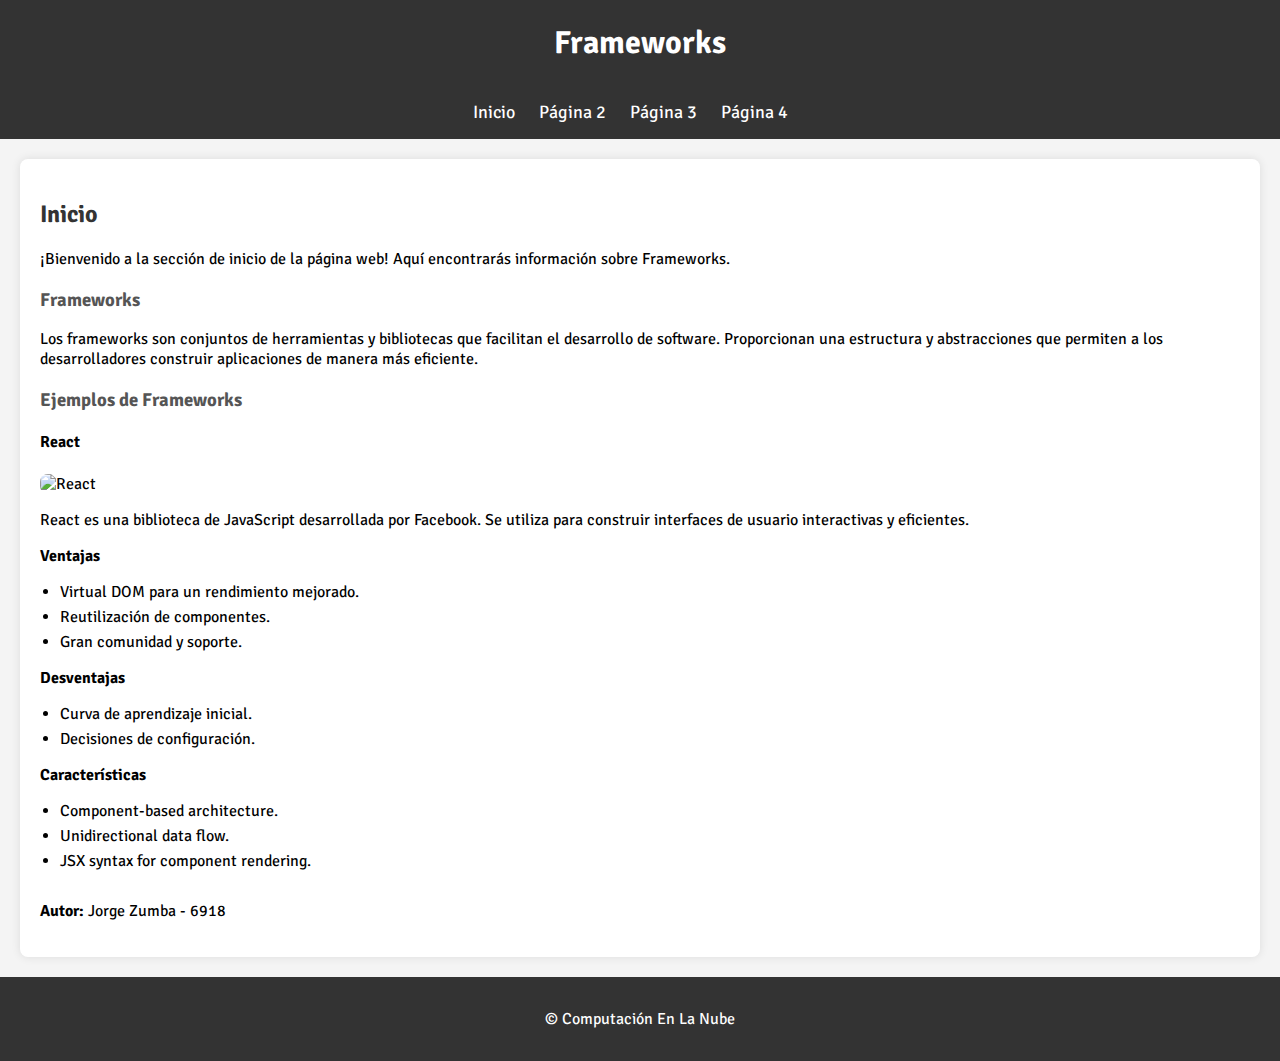
==== index.html @ 74117912 "Creación Estructura Inicial" ====
<!DOCTYPE html>
<html lang="es">
<head>
    <meta charset="UTF-8">
    <meta name="viewport" content="width=device-width, initial-scale=1.0">
    <link rel="stylesheet" href="styles.css">
    <link href="https://fonts.googleapis.com/css2?family=Signika+Negative&display=swap" rel="stylesheet">
    <title>Frameworks</title>
</head>
<body>

    <header>
        <h1>Frameworks</h1>
    </header>

    <nav>
        <ul>
            <li><a href="#inicio">Inicio</a></li>
            <li><a href="#pagina2">Página 2</a></li>
            <li><a href="#pagina3">Página 3</a></li>
            <li><a href="#pagina4">Página 4</a></li>
        </ul>
    </nav>

    <section id="inicio">
        <h2>Inicio</h2>
        <p>¡Bienvenido a la sección de inicio de la página web! Aquí encontrarás información sobre Frameworks.</p>
        
        <h3>Frameworks</h3>
        <p>Los frameworks son conjuntos de herramientas y bibliotecas que facilitan el desarrollo de software. Proporcionan una estructura y abstracciones que permiten a los desarrolladores construir aplicaciones de manera más eficiente.</p>

        <h3>Ejemplos de Frameworks</h3>
        <div class="framework">
           
            <h4>React</h4>
            <img src="https://styles.redditmedia.com/t5_2su6s/styles/communityIcon_4g1uo0kd87c61.png" alt="React">
            <p>React es una biblioteca de JavaScript desarrollada por Facebook. Se utiliza para construir interfaces de usuario interactivas y eficientes.</p>
            <p><strong>Ventajas</strong></p>
            <ul>
                <li>Virtual DOM para un rendimiento mejorado.</li>
                <li>Reutilización de componentes.</li>
                <li>Gran comunidad y soporte.</li>
            </ul>
            <p><strong>Desventajas</strong></p>
            <ul>
                <li>Curva de aprendizaje inicial.</li>
                <li>Decisiones de configuración.</li>
            </ul>
            <p><strong>Características</strong></p>
            <ul>
                <li>Component-based architecture.</li>
                <li>Unidirectional data flow.</li>
                <li>JSX syntax for component rendering.</li>
            </ul>
        </div>
        <div>
            <p> <b>Autor: </b>Jorge Zumba - 6918</p>
        </div>
    </section>

    <footer>
        <p>&copy; Computación En La Nube</p>
    </footer>

</body>
</html>
---- styles.css ----
* {
    font-family: 'Signika Negative', sans-serif;
}

body {
    font-family: 'Arial', sans-serif;
    margin: 0;
    padding: 0;
    background-color: #f4f4f4;
}

header {
    background-color: #333;
    color: white;
    text-align: center;
    padding: 0.1em;
}

nav {
    background-color: #333;
    padding: 1em;
    text-align: center;
}

nav ul {
    list-style-type: none;
    margin: 0;
    padding: 0;
}

nav li {
    display: inline;
    margin-right: 20px;
}

nav a {
    text-decoration: none;
    color: white;
    font-size: 18px;
    transition: color 0.3s ease;
}

nav a:hover {
    color: #eee;
}

section {
    background-color: white;
    padding: 20px;
    margin: 20px;
    border-radius: 8px;
    box-shadow: 0 0 10px rgba(0, 0, 0, 0.1);
}

section ul {
    list-style-type: disc;
    margin: 10px 0; /* Añadido margen superior e inferior para separar las viñetas de los elementos */
    padding-left: 20px; /* Añadido espacio a la izquierda para las viñetas */
}

section li {
    margin-bottom: 5px;
}

section a {
    color: #333; /* Añadido color específico para los enlaces en la sección */
}

section a:hover {
    color: #555; /* Añadido color específico para los enlaces en la sección al pasar el mouse */
}

h2 {
    color: #333;
}

h3 {
    color: #555;
}

.framework {
    margin-bottom: 30px;
}

img {
    max-width: 100%;
    height: auto;
    border-radius: 8px;
    width: 100px;
}

footer {
    background-color: #333;
    color: white;
    text-align: center;
    padding: 1em;
}
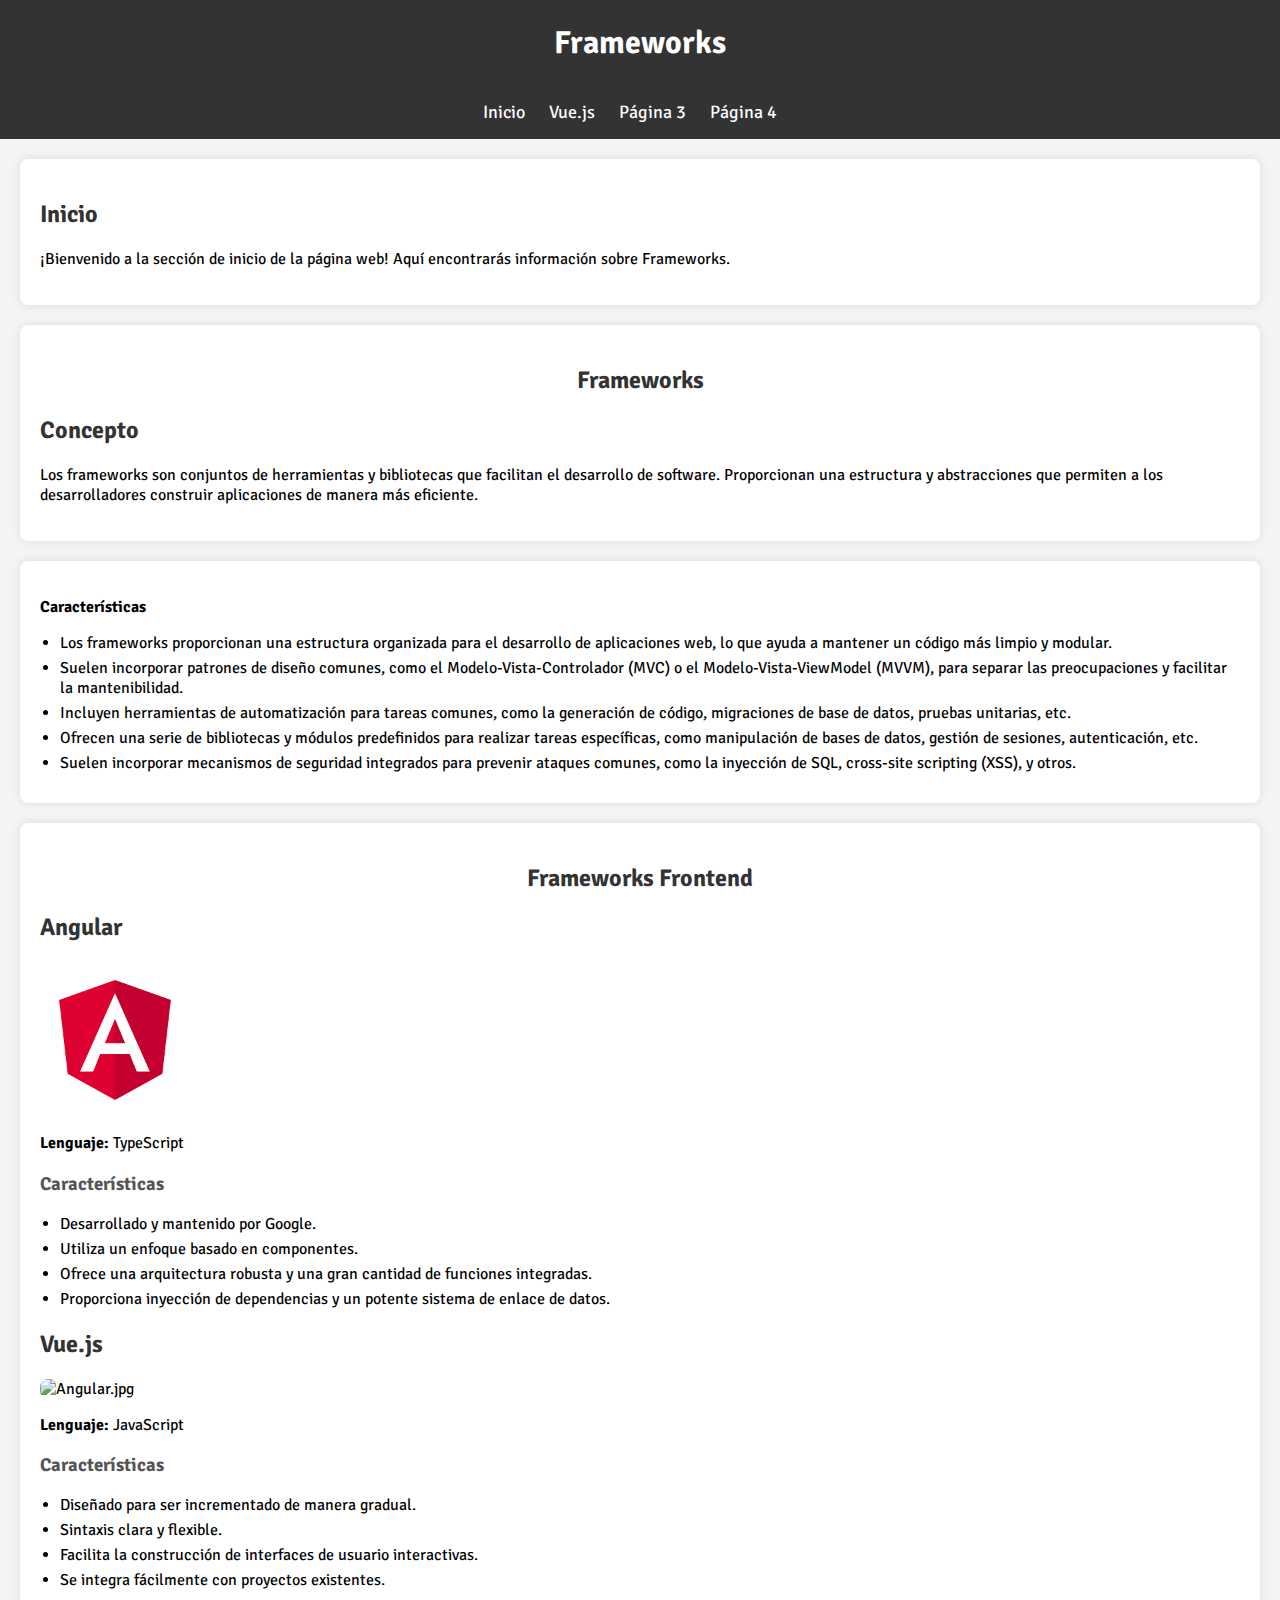
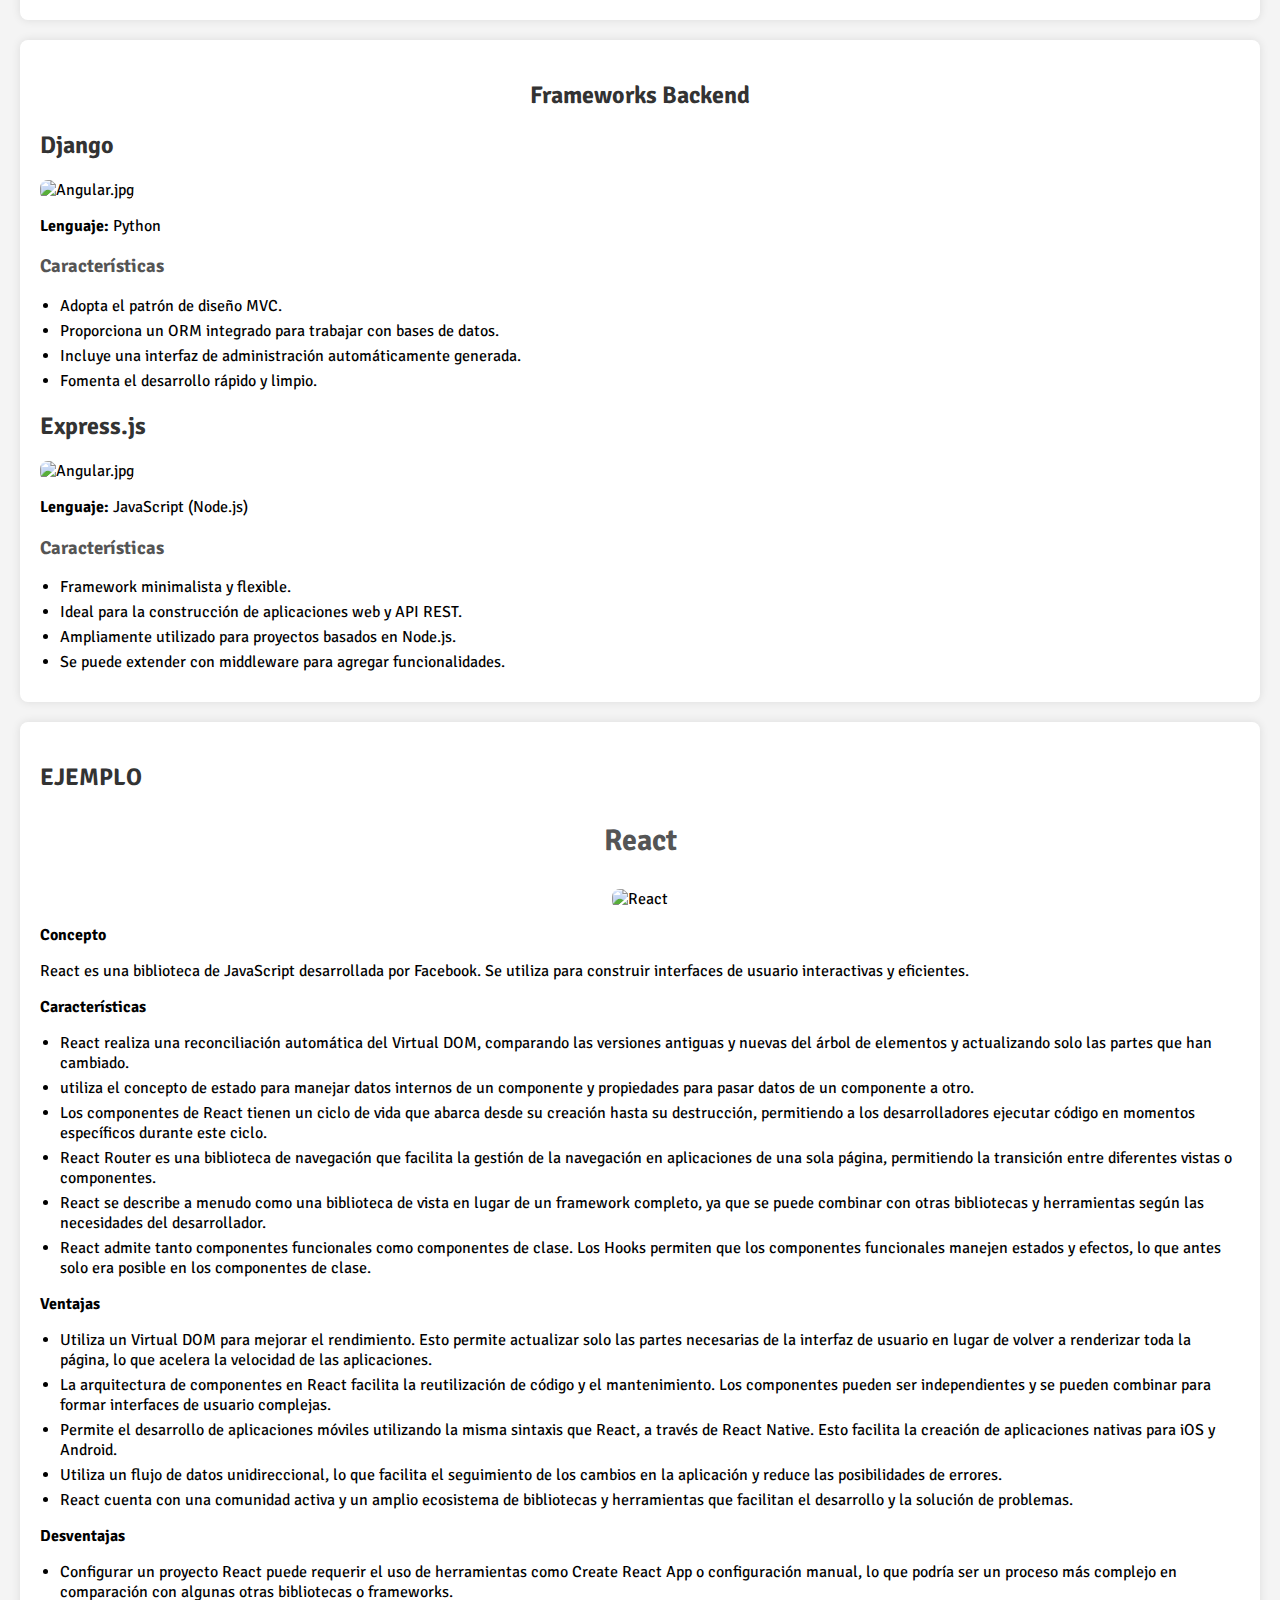
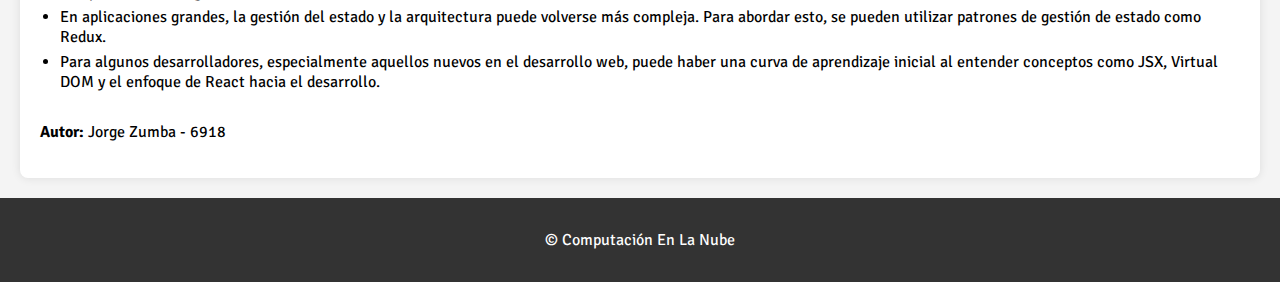
==== commit 3b3dd3f0: "Actualización Index-css" ====
--- a/index.html
+++ b/index.html
@@ -15,8 +15,8 @@
 
     <nav>
         <ul>
-            <li><a href="#inicio">Inicio</a></li>
-            <li><a href="#pagina2">Página 2</a></li>
+            <li><a href="index.html">Inicio</a></li>
+            <li><a href="vue.html">Vue.js</a></li>
             <li><a href="#pagina3">Página 3</a></li>
             <li><a href="#pagina4">Página 4</a></li>
         </ul>
@@ -25,33 +25,102 @@
     <section id="inicio">
         <h2>Inicio</h2>
         <p>¡Bienvenido a la sección de inicio de la página web! Aquí encontrarás información sobre Frameworks.</p>
-        
-        <h3>Frameworks</h3>
+    </section>
+    <section >
+        <center><h2>Frameworks</h2></center>
+        <h2>Concepto</h2>
         <p>Los frameworks son conjuntos de herramientas y bibliotecas que facilitan el desarrollo de software. Proporcionan una estructura y abstracciones que permiten a los desarrolladores construir aplicaciones de manera más eficiente.</p>
-
-        <h3>Ejemplos de Frameworks</h3>
+    </section>
+    <section >
+        <p><strong>Características</strong></p>
+            <ul>
+                <li>Los frameworks proporcionan una estructura organizada para el desarrollo de aplicaciones web, lo que ayuda a mantener un código más limpio y modular.</li>
+                <li>Suelen incorporar patrones de diseño comunes, como el Modelo-Vista-Controlador (MVC) o el Modelo-Vista-ViewModel (MVVM), para separar las preocupaciones y facilitar la mantenibilidad.</li>
+                <li>Incluyen herramientas de automatización para tareas comunes, como la generación de código, migraciones de base de datos, pruebas unitarias, etc.</li>
+                <li>Ofrecen una serie de bibliotecas y módulos predefinidos para realizar tareas específicas, como manipulación de bases de datos, gestión de sesiones, autenticación, etc.</li>
+                <li>Suelen incorporar mecanismos de seguridad integrados para prevenir ataques comunes, como la inyección de SQL, cross-site scripting (XSS), y otros.</li>
+            </ul>
+    </section>
+    
+    <section >
+        <center><h2>Frameworks Frontend</h2></center>
+        <h2>Angular</h2>
+        <img src="[data-uri]" alt="Angular.jpg">
+        <p> <b>Lenguaje:</b> TypeScript </p>
+        <h3>Características</h3>
+        <ul>
+            <li>Desarrollado y mantenido por Google.</li>
+            <li>Utiliza un enfoque basado en componentes.</li>
+            <li>Ofrece una arquitectura robusta y una gran cantidad de funciones integradas.</li>
+            <li>Proporciona inyección de dependencias y un potente sistema de enlace de datos.</li>
+        </ul>
+        <h2>Vue.js</h2>
+        <img src="https://cdn.sanity.io/images/8edntncj/production/7cb22a8a9885468d96662f6ece61ceb2bc95666d-500x300.png" alt="Angular.jpg">
+        <p> <b>Lenguaje:</b> JavaScript </p>
+        <h3>Características</h3>
+        <ul>
+            <li>Diseñado para ser incrementado de manera gradual.</li>
+            <li>Sintaxis clara y flexible.</li>
+            <li>Facilita la construcción de interfaces de usuario interactivas.</li>
+            <li>Se integra fácilmente con proyectos existentes.</li>
+        </ul>
+    </section>
+    <section >
+        <center><h2>Frameworks Backend</h2></center>
+        <h2>Django</h2>
+        <img src="https://entrenamiento-frameworks-web-python.readthedocs.io/es/latest/_images/django-framework.png" alt="Angular.jpg">
+        <p> <b>Lenguaje:</b> Python </p>
+        <h3>Características</h3>
+        <ul>
+            <li>Adopta el patrón de diseño MVC.</li>
+            <li>Proporciona un ORM integrado para trabajar con bases de datos.</li>
+            <li>Incluye una interfaz de administración automáticamente generada.</li>
+            <li>Fomenta el desarrollo rápido y limpio.</li>
+        </ul>
+        <h2>Express.js</h2>
+        <img src="https://inapp.com/wp-content/uploads/elementor/thumbs/express-js-01-1-q05uw85vt1jqloiy5k82sfy7tgvysgt1uqld8slsbc.png" alt="Angular.jpg">
+        <p> <b>Lenguaje:</b> JavaScript (Node.js) </p>
+        <h3>Características</h3>
+        <ul>
+            <li>Framework minimalista y flexible.</li>
+            <li>Ideal para la construcción de aplicaciones web y API REST.</li>
+            <li>Ampliamente utilizado para proyectos basados en Node.js.</li>
+            <li>Se puede extender con middleware para agregar funcionalidades.</li>
+        </ul>
+    </section>
+    
+    <section>
+        <h2>EJEMPLO</h2>
         <div class="framework">
            
-            <h4>React</h4>
-            <img src="https://styles.redditmedia.com/t5_2su6s/styles/communityIcon_4g1uo0kd87c61.png" alt="React">
+           <center><h3 class="tituloReact">React</h3></center> 
+           <center> <img src="https://styles.redditmedia.com/t5_2su6s/styles/communityIcon_4g1uo0kd87c61.png" alt="React"></center>
+            <p><strong>Concepto</strong></p>
             <p>React es una biblioteca de JavaScript desarrollada por Facebook. Se utiliza para construir interfaces de usuario interactivas y eficientes.</p>
+            <p><strong>Características</strong></p>
+            <ul>
+                <li>React realiza una reconciliación automática del Virtual DOM, comparando las versiones antiguas y nuevas del árbol de elementos y actualizando solo las partes que han cambiado.</li>
+                <li>utiliza el concepto de estado para manejar datos internos de un componente y propiedades para pasar datos de un componente a otro.</li>
+                <li>Los componentes de React tienen un ciclo de vida que abarca desde su creación hasta su destrucción, permitiendo a los desarrolladores ejecutar código en momentos específicos durante este ciclo.</li>
+                <li>React Router es una biblioteca de navegación que facilita la gestión de la navegación en aplicaciones de una sola página, permitiendo la transición entre diferentes vistas o componentes.</li>
+                <li>React se describe a menudo como una biblioteca de vista en lugar de un framework completo, ya que se puede combinar con otras bibliotecas y herramientas según las necesidades del desarrollador.</li>
+                <li>React admite tanto componentes funcionales como componentes de clase. Los Hooks permiten que los componentes funcionales manejen estados y efectos, lo que antes solo era posible en los componentes de clase.</li>
+            </ul>
             <p><strong>Ventajas</strong></p>
             <ul>
-                <li>Virtual DOM para un rendimiento mejorado.</li>
-                <li>Reutilización de componentes.</li>
-                <li>Gran comunidad y soporte.</li>
+                <li>Utiliza un Virtual DOM para mejorar el rendimiento. Esto permite actualizar solo las partes necesarias de la interfaz de usuario en lugar de volver a renderizar toda la página, lo que acelera la velocidad de las aplicaciones.</li>
+                <li>La arquitectura de componentes en React facilita la reutilización de código y el mantenimiento. Los componentes pueden ser independientes y se pueden combinar para formar interfaces de usuario complejas.</li>
+                <li>Permite el desarrollo de aplicaciones móviles utilizando la misma sintaxis que React, a través de React Native. Esto facilita la creación de aplicaciones nativas para iOS y Android.</li>
+                <li>Utiliza un flujo de datos unidireccional, lo que facilita el seguimiento de los cambios en la aplicación y reduce las posibilidades de errores.</li>
+                <li>React cuenta con una comunidad activa y un amplio ecosistema de bibliotecas y herramientas que facilitan el desarrollo y la solución de problemas.</li>
             </ul>
             <p><strong>Desventajas</strong></p>
             <ul>
-                <li>Curva de aprendizaje inicial.</li>
-                <li>Decisiones de configuración.</li>
+                <li>Configurar un proyecto React puede requerir el uso de herramientas como Create React App o configuración manual, lo que podría ser un proceso más complejo en comparación con algunas otras bibliotecas o frameworks.</li>
+                <li>En aplicaciones grandes, la gestión del estado y la arquitectura puede volverse más compleja. Para abordar esto, se pueden utilizar patrones de gestión de estado como Redux.</li>
+                <li>Para algunos desarrolladores, especialmente aquellos nuevos en el desarrollo web, puede haber una curva de aprendizaje inicial al entender conceptos como JSX, Virtual DOM y el enfoque de React hacia el desarrollo.</li>
             </ul>
-            <p><strong>Características</strong></p>
-            <ul>
-                <li>Component-based architecture.</li>
-                <li>Unidirectional data flow.</li>
-                <li>JSX syntax for component rendering.</li>
-            </ul>
+            
         </div>
         <div>
             <p> <b>Autor: </b>Jorge Zumba - 6918</p>
--- a/styles.css
+++ b/styles.css
@@ -86,7 +86,7 @@
     max-width: 100%;
     height: auto;
     border-radius: 8px;
-    width: 100px;
+    width: 150px;
 }
 
 footer {
@@ -96,7 +96,9 @@
     padding: 1em;
 }
 
+.tituloReact{
+    font-size:30px;
+}
 
 
 
-
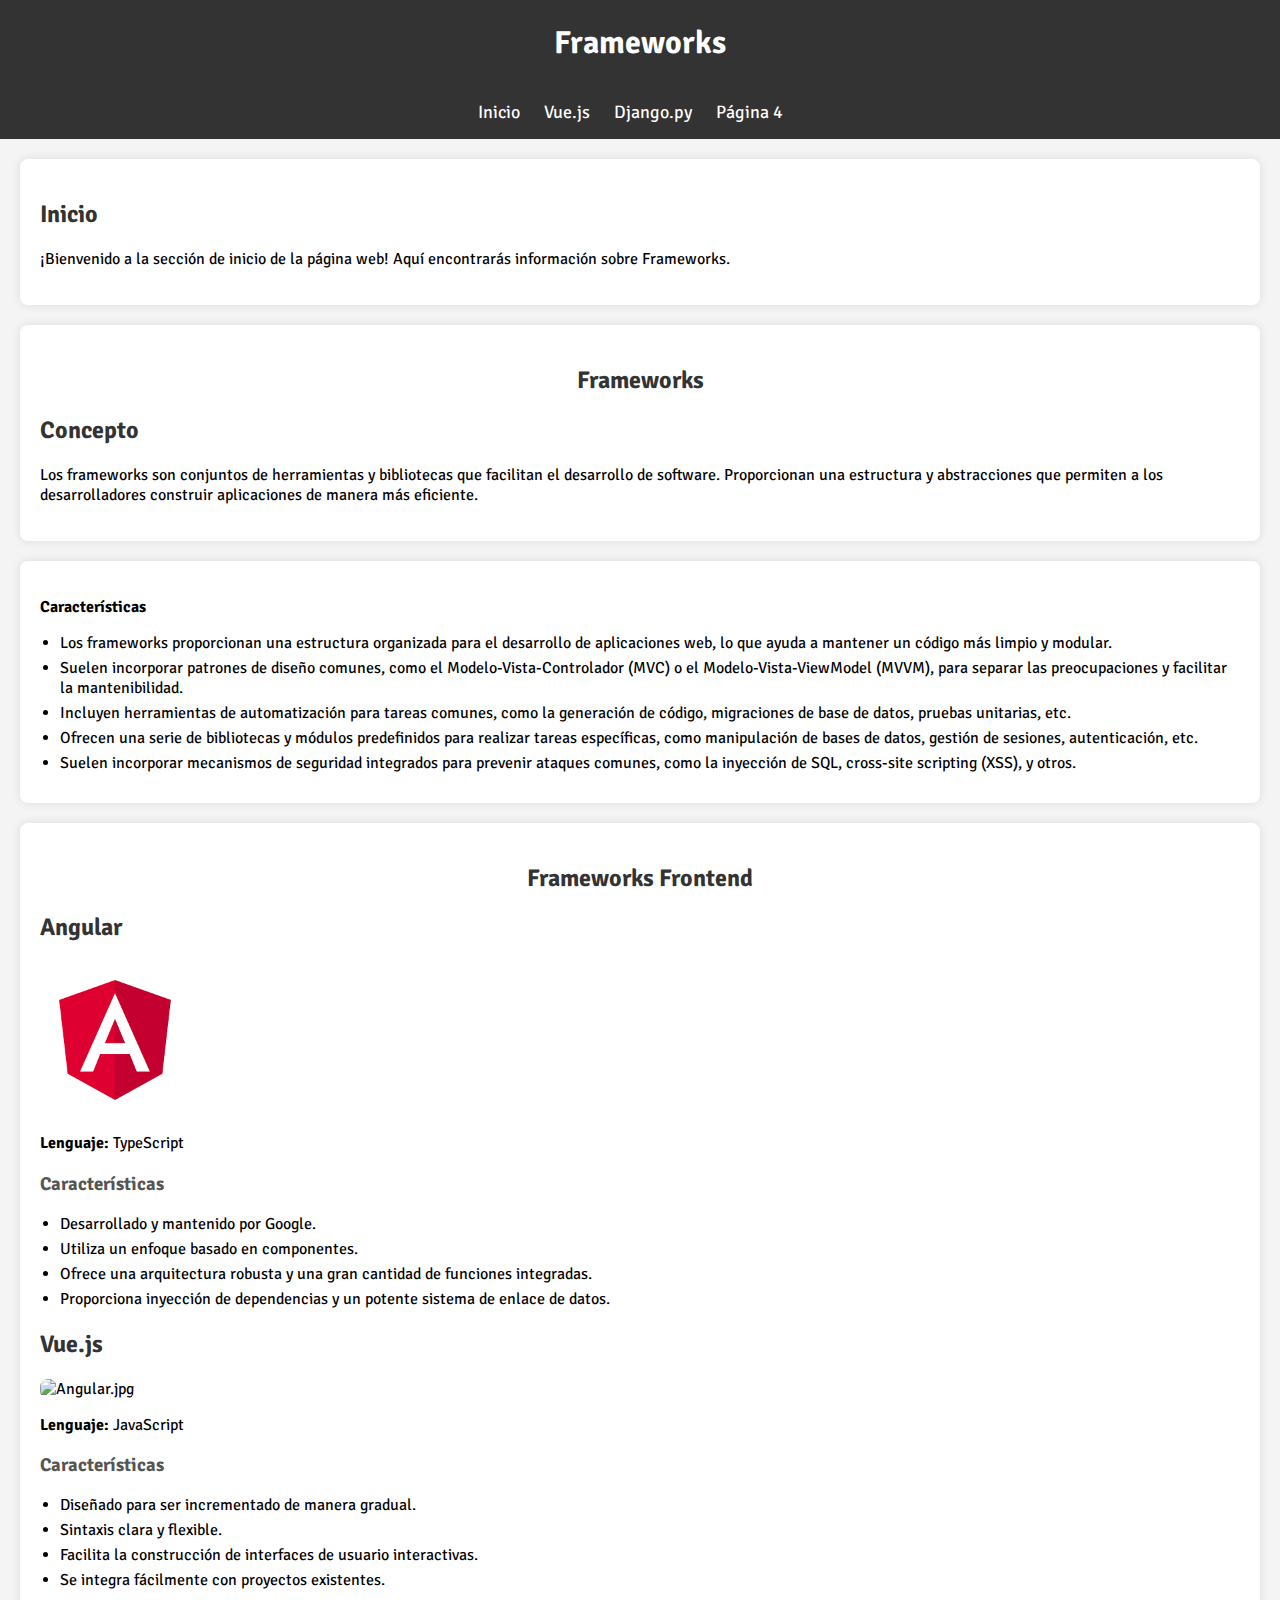
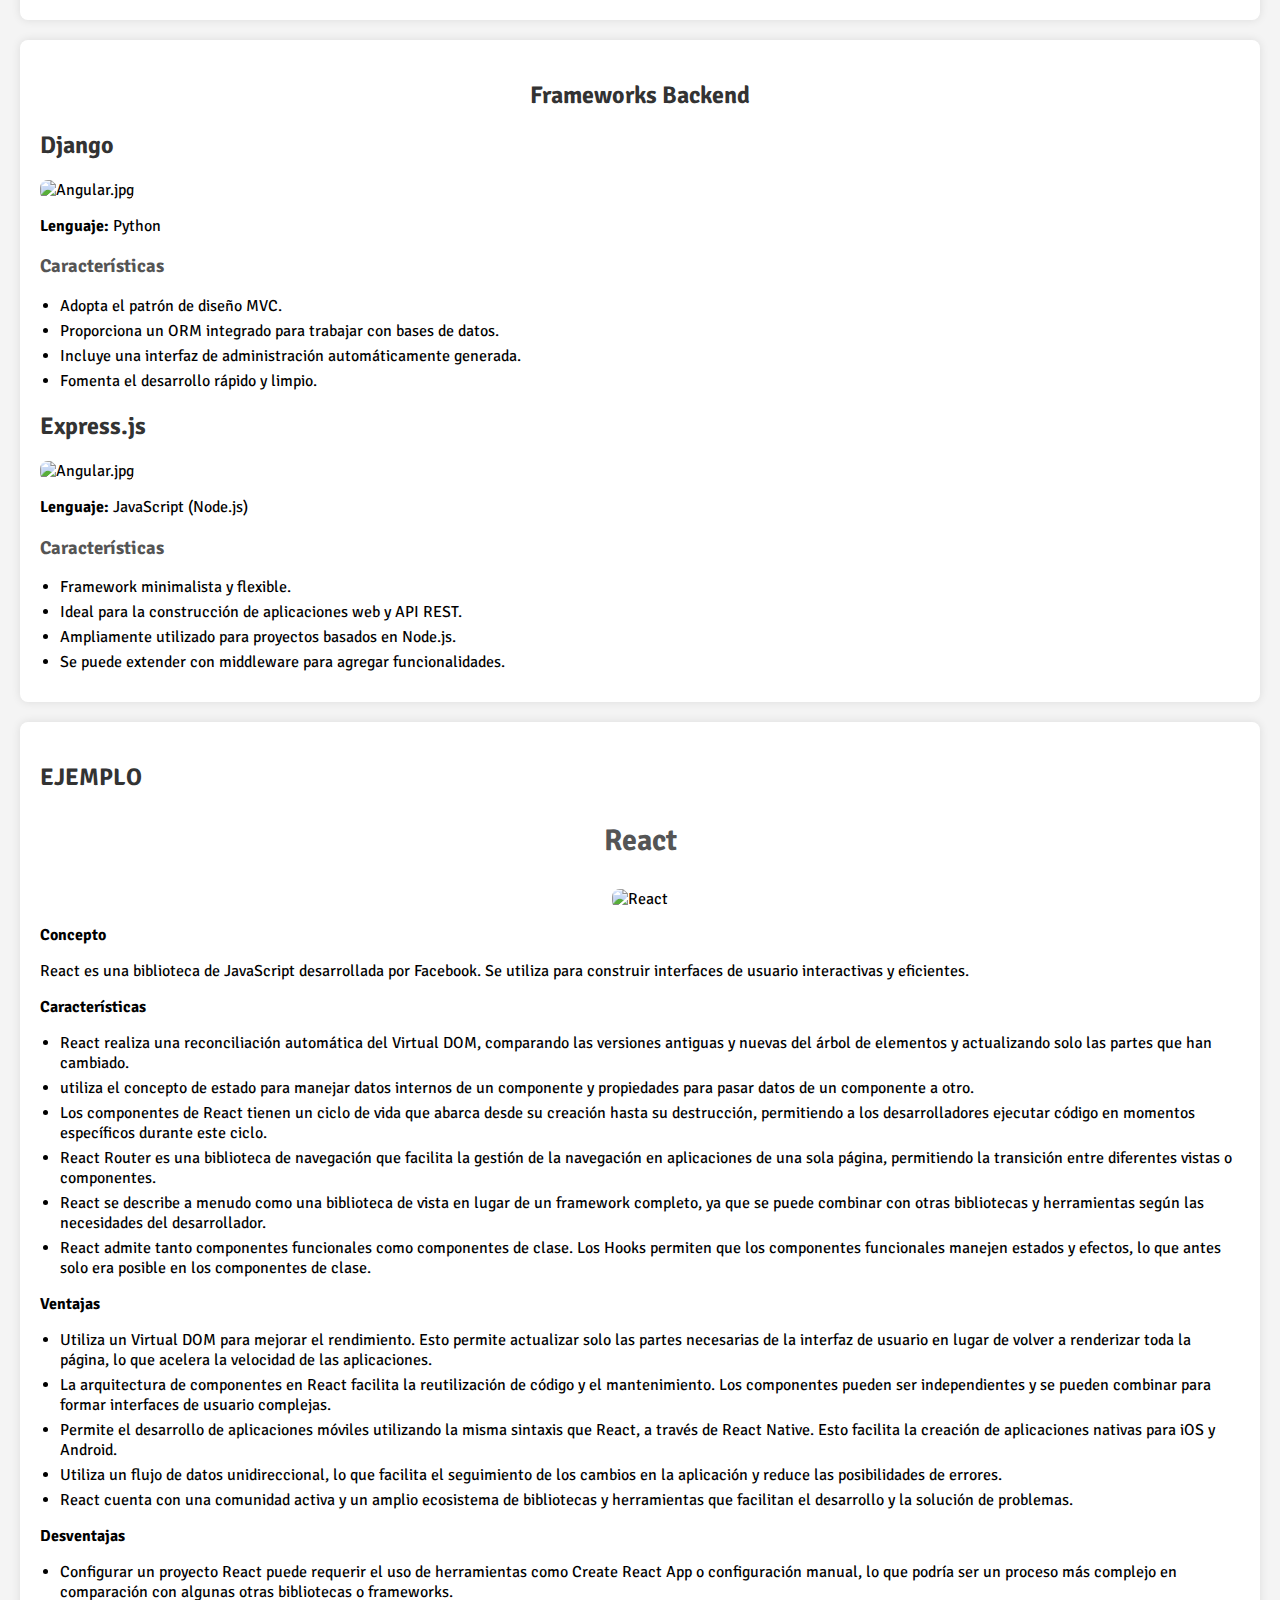
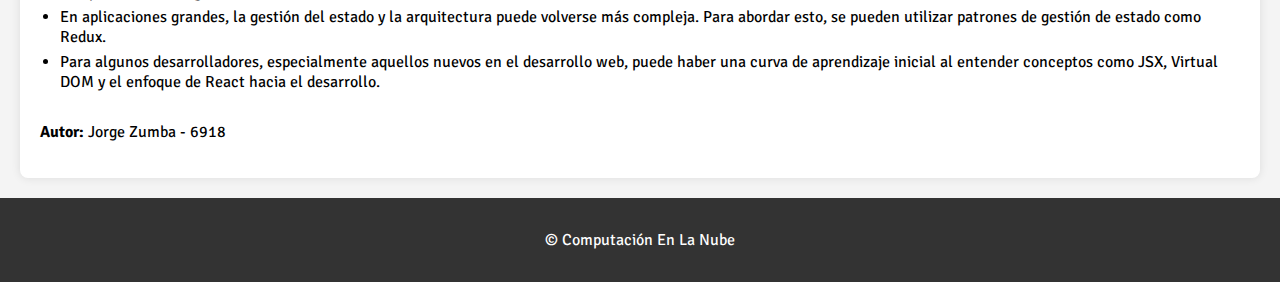
==== commit 3cc204b5: "Add files via upload" ====
--- a/index.html
+++ b/index.html
@@ -17,7 +17,7 @@
         <ul>
             <li><a href="index.html">Inicio</a></li>
             <li><a href="vue.html">Vue.js</a></li>
-            <li><a href="#pagina3">Página 3</a></li>
+            <li><a href="django.html">Django.py</a></li>
             <li><a href="#pagina4">Página 4</a></li>
         </ul>
     </nav>
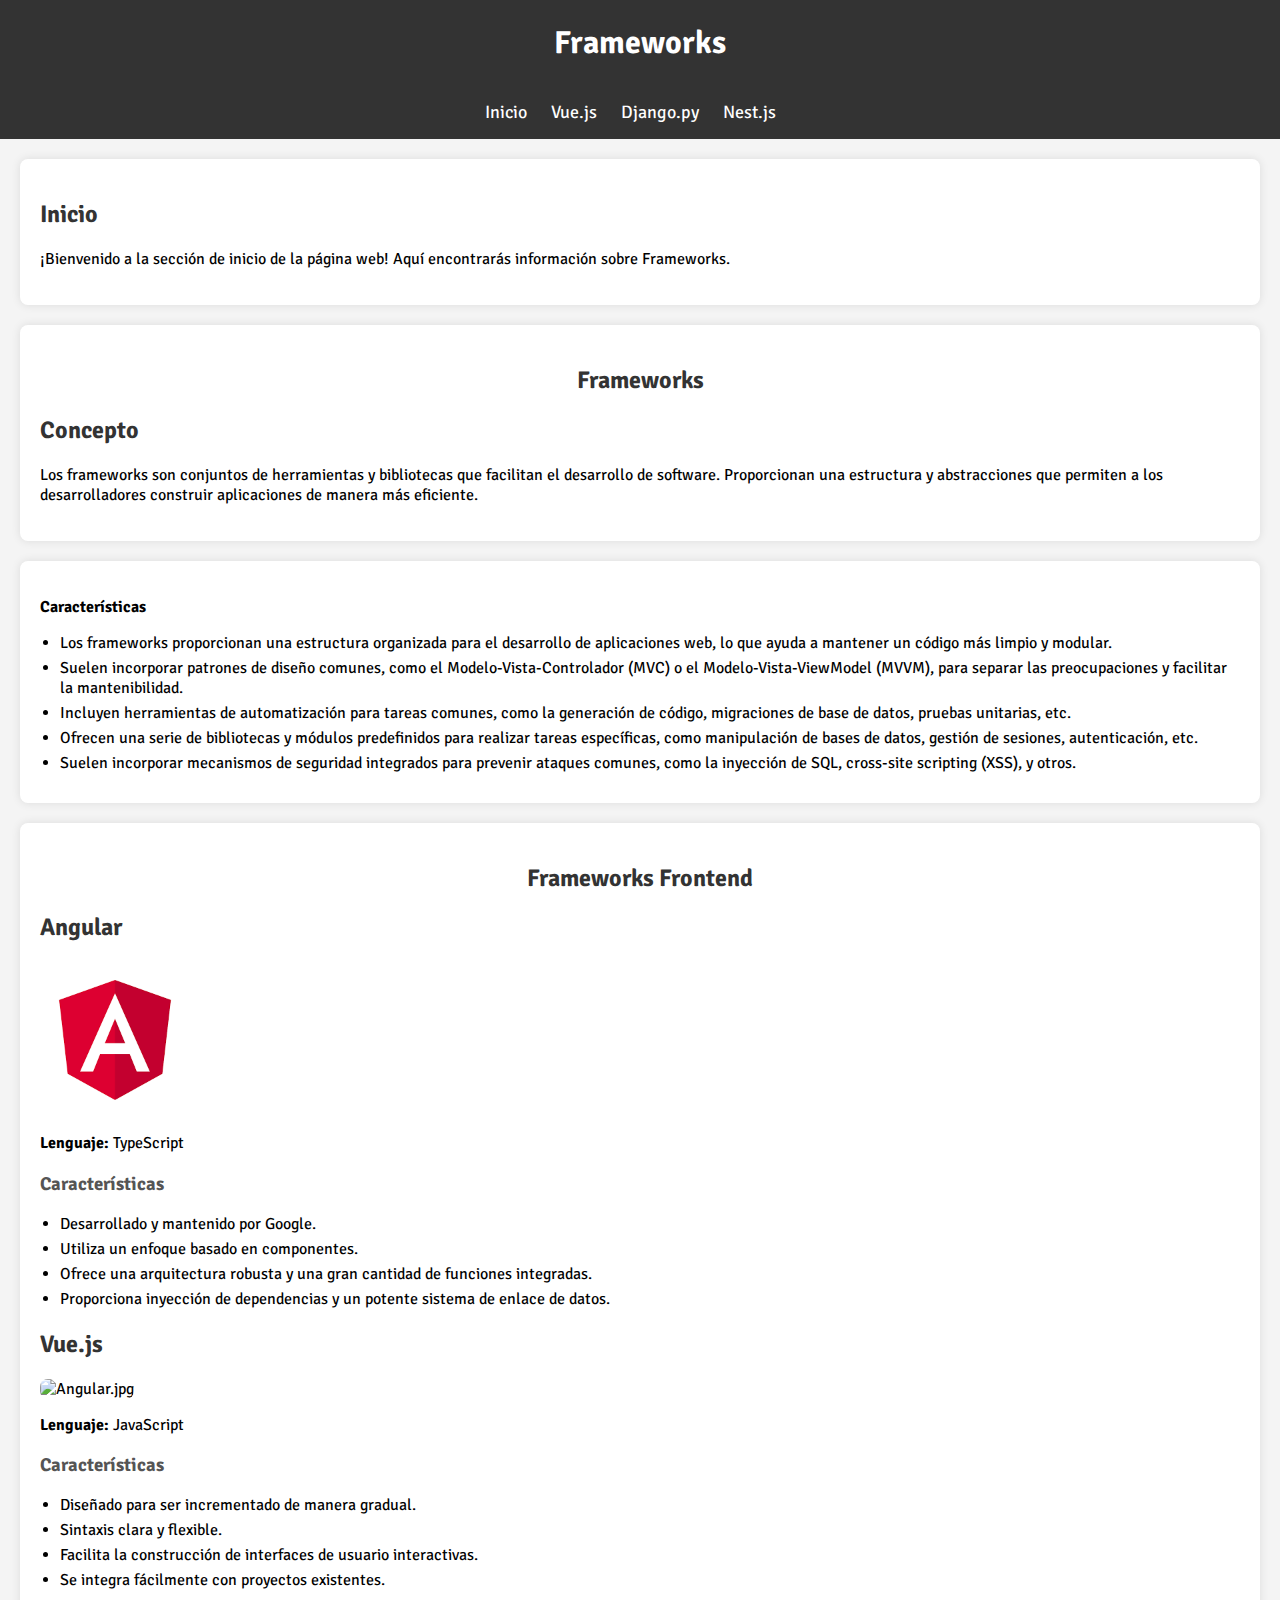
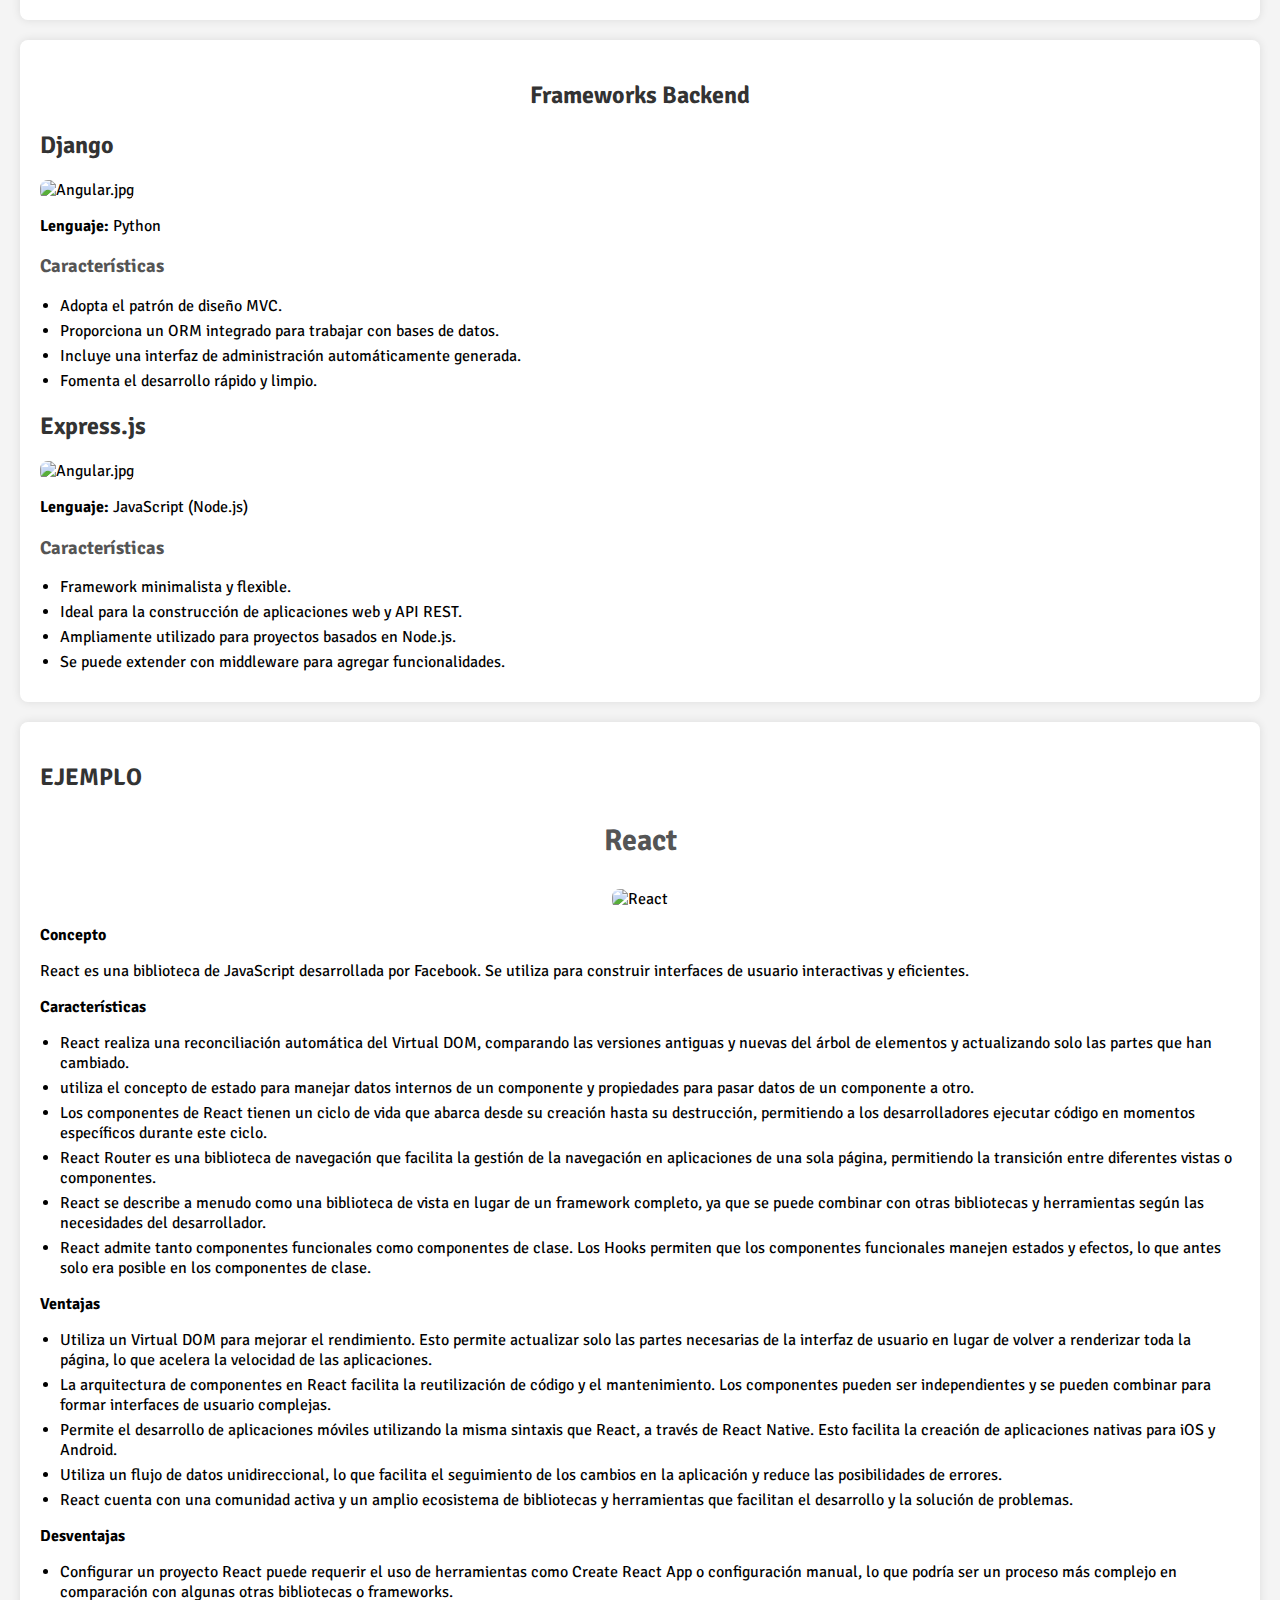
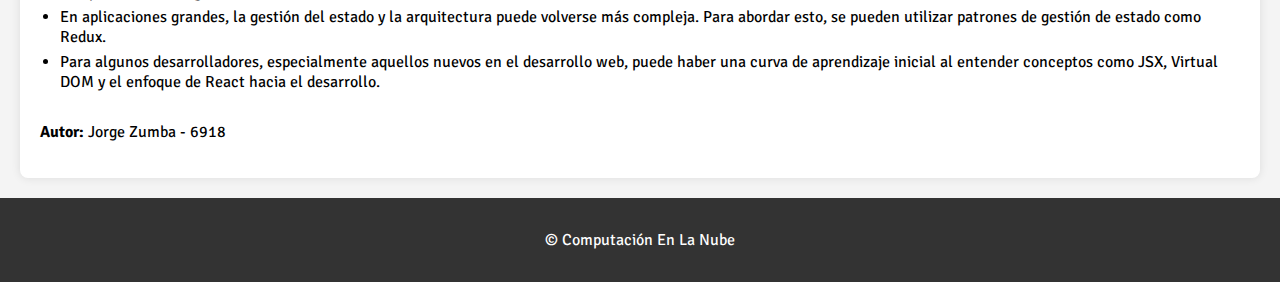
==== commit 26ce1cdd: "Actualización index.html" ====
--- a/index.html
+++ b/index.html
@@ -18,7 +18,7 @@
             <li><a href="index.html">Inicio</a></li>
             <li><a href="vue.html">Vue.js</a></li>
             <li><a href="django.html">Django.py</a></li>
-            <li><a href="#pagina4">Página 4</a></li>
+            <li><a href="nestjs.html">Nest.js</a></li>
         </ul>
     </nav>
 
@@ -132,4 +132,4 @@
     </footer>
 
 </body>
-</html>+</html>
--- a/styles.css
+++ b/styles.css
@@ -100,5 +100,62 @@
     font-size:30px;
 }
 
+h4{
+    color: #555;
+}
+#bdnest{
+    background-color:/*#293132*/ #05575B;
+}
+#nest{
+    background-color:/*#8FAFC4*/ #003A45;
+}
+
+#inicionest, #concepto {
+    background-color:/*#336A86*/ #65A4AB;
+ }
+
+ #como-se-usa-nest {
+    background-color:/*#336A86*/ #65A4AB;
+ }
+
+ #porque-elegir-nest {
+    background-color:/*#336A86*/ #65A4AB;
+ }
+ #ejemplos-nest{
+    background-color:/* #336A86*/ #65A4AB;
+ }
+ #ventajas-desventajas-nest{
+    background-color: /*#336A86*/ #65A4AB;
+ }
+#fdnest{
+    background-color: /*#8FAFC4*/ #C3DEE5;
+}
+
+ .projects {
+    display: flex;
+    justify-content: space-between;
+   }
+   
+   .project {
+    display: flex;
+    flex-direction: column;
+    align-items: center;
+    width: 30%;
+   }
+   
+   .project .project-name {
+    text-align: center;
+   }
+   
+   .project img {
+    width: 100%;
+    height: auto;
+   }
+
+   .project .project-description {
+    text-align: center;
+   }
+   
 
 
+
